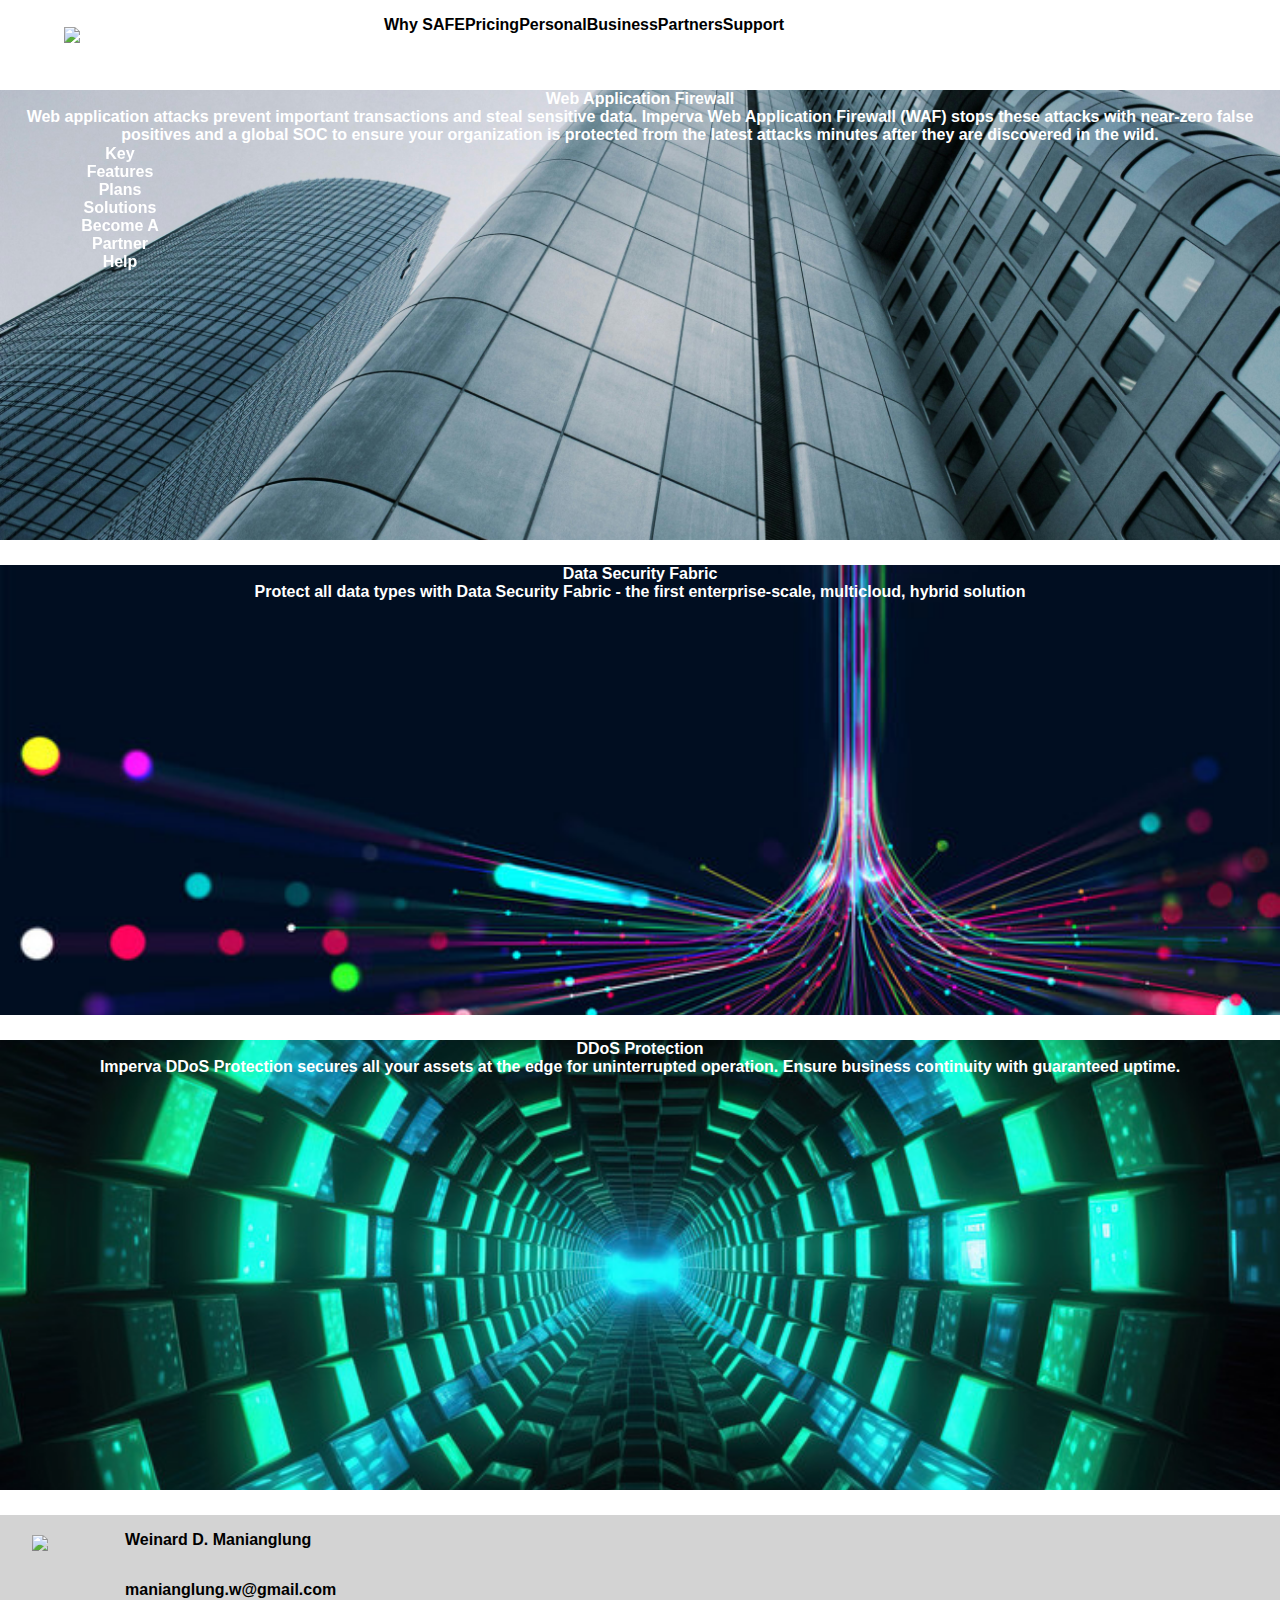
==== index.html @ a9d24bf8 "Add files via upload" ====
<!DOCTYPE html>
<html lang="en">
    <head> 
        <meta charset="UTF-8">
        <title>Layout 02</title>
        <link rel="stylesheet" href="style.css">
    </head>
<body>
<div id="wrapper-div">
    <div id="top-div">
        <div id="logo-div">
            <img src="C:/Users/202310392/Documents/Weinard/Pics/Text.png" width="150">
        </div>

        <div id="nav-div">
            <div id="Why">Why SAFE</div>
            <div id="Price">Pricing</div>
            <div id="Personal">Personal</div>
            <div id="Business">Business</div>
            <div id="Partners">Partners</div>
            <div id="Support">Support</div>
        </div>
    </div>

    <div id="sidebar-div">
        <div id="Features">Key Features</div>
        <div id="Plans">Plans</div>
        <div id="Solutions">Solutions</div>
        <div id="BecomeP">Become A Partner</div>
        <div id="Help">Help</div>
    </div>

<div id="content-div">
    <div id="content1-div">Web Application Firewall
        <div id="t1-div">
            Web application attacks prevent important transactions and steal sensitive data. Imperva Web Application Firewall (WAF) stops these attacks with near-zero false positives and a global SOC to ensure your organization is protected from the latest attacks minutes after they are discovered in the wild.
        </div>
    </div>
    <div id="content2-div">Data Security Fabric
        <div id="t2-div">
            Protect all data types with Data Security Fabric - the first enterprise-scale, multicloud, hybrid solution
        </div>
    </div>
    <div id="content3-div">DDoS Protection
        <div id="t3-div">
            Imperva DDoS Protection secures all your assets at the edge for uninterrupted operation. Ensure business continuity with guaranteed uptime.
        </div>
    </div>
</div>
    <div id="footer-div">
        <div id="logo2-div">
            <img src="C:/Users/202310392/Documents/Weinard/Pics/Flame.png" width="50">
        </div>
        <div id="name-div">
            Weinard D. Manianglung
        </div>
        <div id="em-div">
            manianglung.w@gmail.com
        </div>
    </div>
</div>
</body>
</html>
---- style.css ----
*{
    margin:0px;
    padding:0px;
    box-sizing: border-box;
    font-family: Arial;
    font-weight: bold;
}

#top-div{
    width: 100%;
    min-height: 60px;
    margin-bottom: 30px;
}

#logo-div{
    width: 30%;
    min-height: 50px;
    background-color: white;
    float:left;
    padding-top: 1%;
    padding-left: 5%;
    line-height: 50px;
}

#nav-div{
    width: 70%;
    min-height: 60px;
    background-color: white;
    float: right;
    display: flex;
    line-height: 50px;
}

#sidebar-div{
    margin-top: 5px;
    width: 200px;
    height: 200px;
    background-color: transparent;
    margin-left: 20px;
    text-align: center;
    background-position: center;
    background-size: cover;
    position: fixed;
    padding: 50px;
    color: white;
}

#content-div{
    width: 100%;
    margin-bottom: 25px;
}

#content1-div{
    background-image: url('Building.jpg');
    background-position: center;
    background-repeat: no-repeat;
    background-size: cover;
    width: 100%;
    height: 450px;
    text-align: center;
    margin-bottom: 25px;
    color: white;
}

#content2-div{
    background-image: url('Data.jpg');
    background-position: center;
    background-repeat: no-repeat;
    background-size: cover;
    width: 100%;
    height: 450px;
    text-align: center;
    margin-bottom: 25px;
    color: white;
}

#content3-div{
    background-image: url('Flow.jpg!sw800');
    background-position: center;
    background-repeat: no-repeat;
    background-size: cover;
    width: 100%;
    height: 450px;
    text-align: center;
    margin-bottom: 25px;
    color: white;
}

#footer-div{
    width: 100%;
    min-height: 50px;
    background-color: lightgray;
    text-align: center;
    line-height: 50px;
}

#logo2-div{
    float: left;
    padding-top: .5%;
    padding-left: 2.5%;
}

#name-div{
    text-align: justify;
    padding-left: 125px;
}

#em-div{
    text-align: justify;
    padding-left: 125px;
}
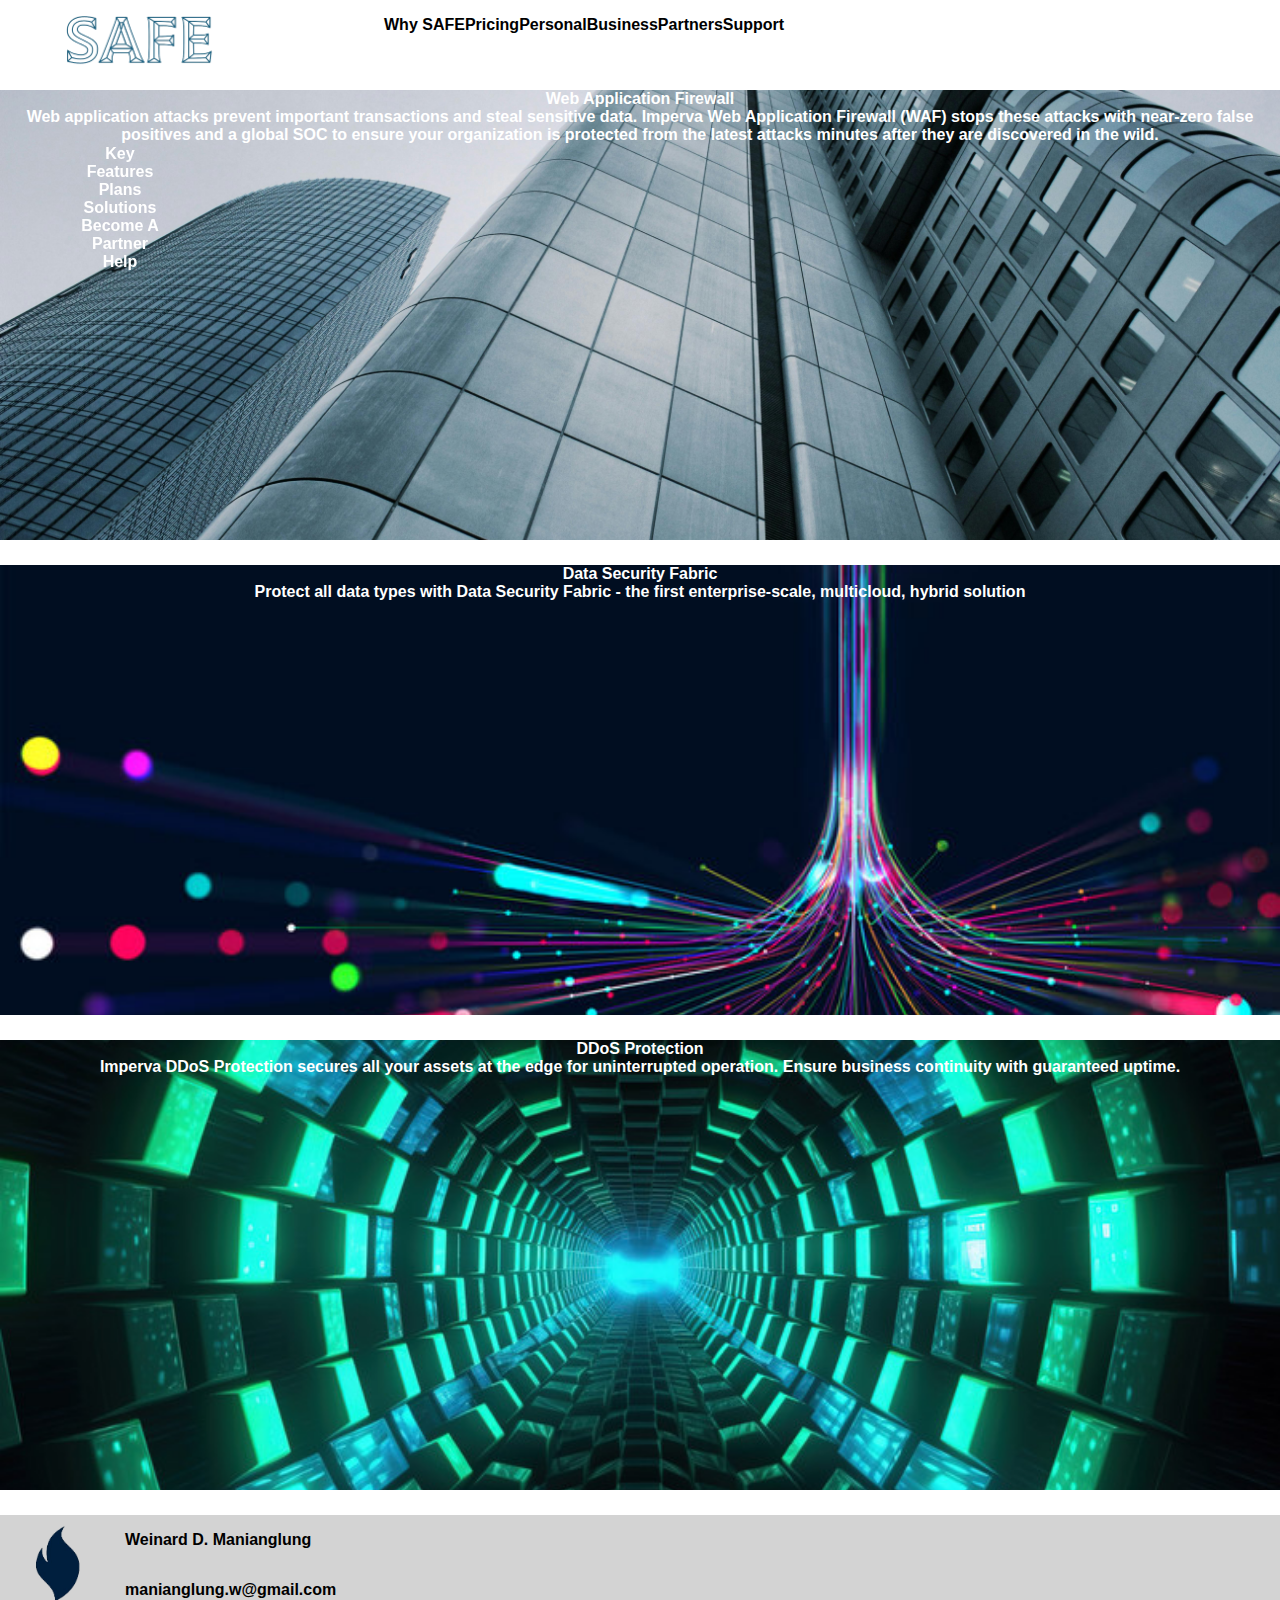
==== commit b04c333f: "Update index.html" ====
--- a/index.html
+++ b/index.html
@@ -9,7 +9,7 @@
 <div id="wrapper-div">
     <div id="top-div">
         <div id="logo-div">
-            <img src="C:/Users/202310392/Documents/Weinard/Pics/Text.png" width="150">
+            <img src="Text.png" width="150">
         </div>
 
         <div id="nav-div">
@@ -49,7 +49,7 @@
 </div>
     <div id="footer-div">
         <div id="logo2-div">
-            <img src="C:/Users/202310392/Documents/Weinard/Pics/Flame.png" width="50">
+            <img src="Flame.png" width="50">
         </div>
         <div id="name-div">
             Weinard D. Manianglung
@@ -60,4 +60,4 @@
     </div>
 </div>
 </body>
-</html>+</html>
